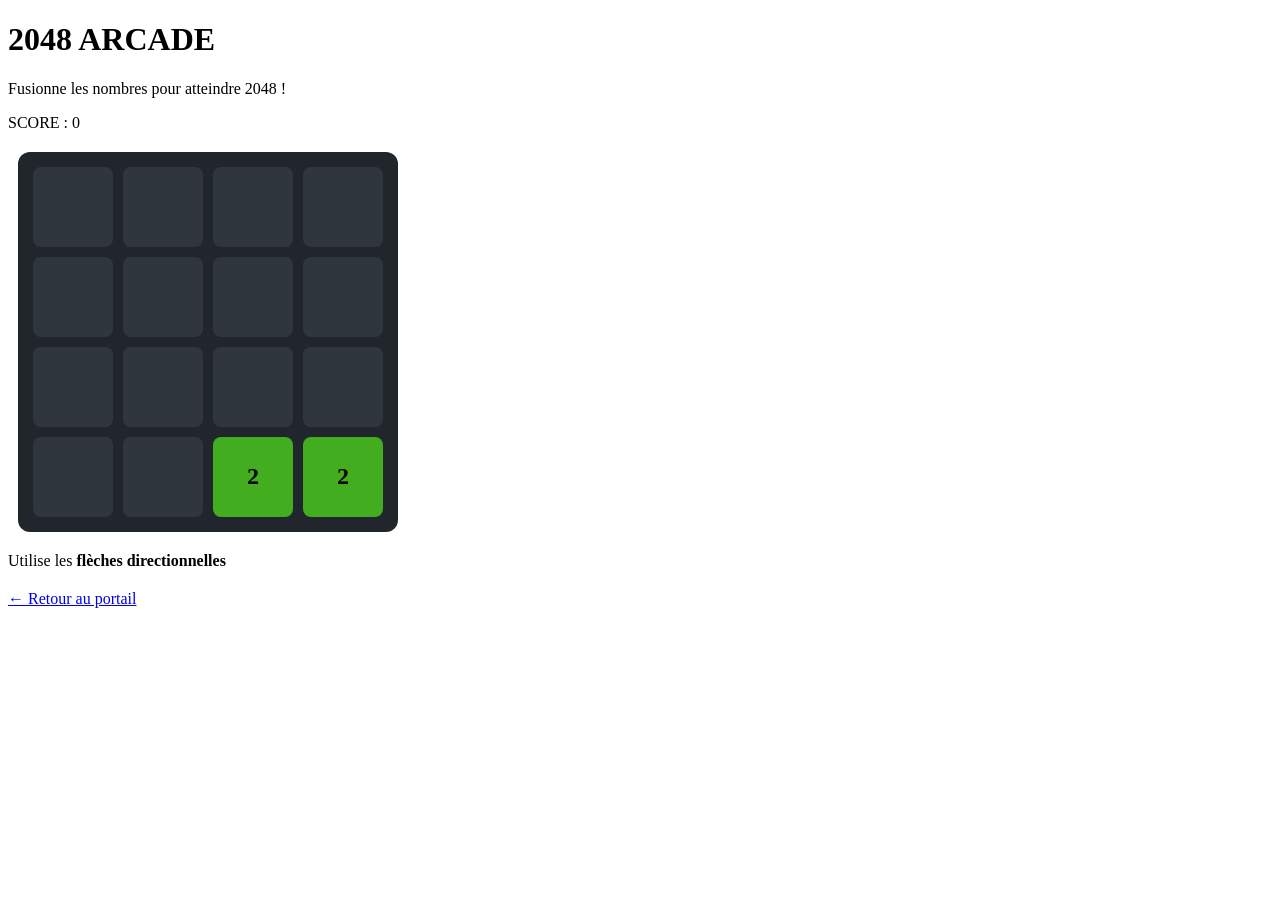
==== files/2048.html @ 58867b8a "fix: retire le tfstate du suivi git" ====
<!DOCTYPE html>
<html lang="fr">
<head>
    <meta charset="UTF-8">
    <title>2048 Arcade</title>
    <link rel="stylesheet" href="styles.css">
</head>
<body>
    <div class="portal-container">
        <h1>2048 ARCADE</h1>
        <p class="subtitle">Fusionne les nombres pour atteindre 2048 !</p>
        <div class="card-game" style="max-width: 400px;">
            <div class="game-header">
                <span>SCORE : <span id="score">0</span></span>
            </div>
            <div class="grid-2048" id="grid-2048"></div>
            <p class="controls-hint">Utilise les <strong>flèches directionnelles</strong></p>
        </div>
        <div style="margin-top: 20px;">
            <a href="index.html" class="btn">← Retour au portail</a>
        </div>
    </div>
    <script src="2048.js"></script>
</body>
</html>
---- files/styles.css ----
/* --- Styles additionnels pour les nouveaux jeux --- */

.morpion-grid, .p4-grid {
    display: grid;
    gap: 10px;
    background-color: #21262d;
    padding: 15px;
    border-radius: 12px;
    border: 2px solid var(--border-color);
    margin: 20px auto;
    width: fit-content;
}

.morpion-grid {
    grid-template-columns: repeat(3, 80px);
    grid-template-rows: repeat(3, 80px);
}

.morpion-cell, .p4-cell {
    background-color: var(--card-bg);
    border: 1px solid var(--border-color);
    border-radius: 8px;
    font-size: 2.5rem;
    font-weight: bold;
    display: flex;
    align-items: center;
    justify-content: center;
    cursor: pointer;
    transition: background 0.2s, transform 0.1s;
    color: var(--text-color);
}

.morpion-cell:hover, .p4-cell:hover {
    background-color: #30363d;
    transform: scale(1.03);
}

.p4-grid {
    grid-template-columns: repeat(7, 50px);
    grid-template-rows: repeat(6, 50px);
}

.p4-cell {
    border-radius: 50%;
    width: 50px;
    height: 50px;
    font-size: 0;
}

/* Grille 2048 */
.grid-2048 {
    display: grid;
    grid-template-columns: repeat(4, 80px);
    grid-template-rows: repeat(4, 80px);
    gap: 10px;
    background-color: #21262d;
    padding: 15px;
    border-radius: 12px;
    border: 2px solid var(--border-color);
    margin: 20px auto;
    width: fit-content;
}

.tile-2048 {
    width: 80px;
    height: 80px;
    background-color: #30363d;
    border-radius: 8px;
    display: flex;
    align-items: center;
    justify-content: center;
    font-size: 1.5rem;
    font-weight: bold;
    color: var(--text-color);
}
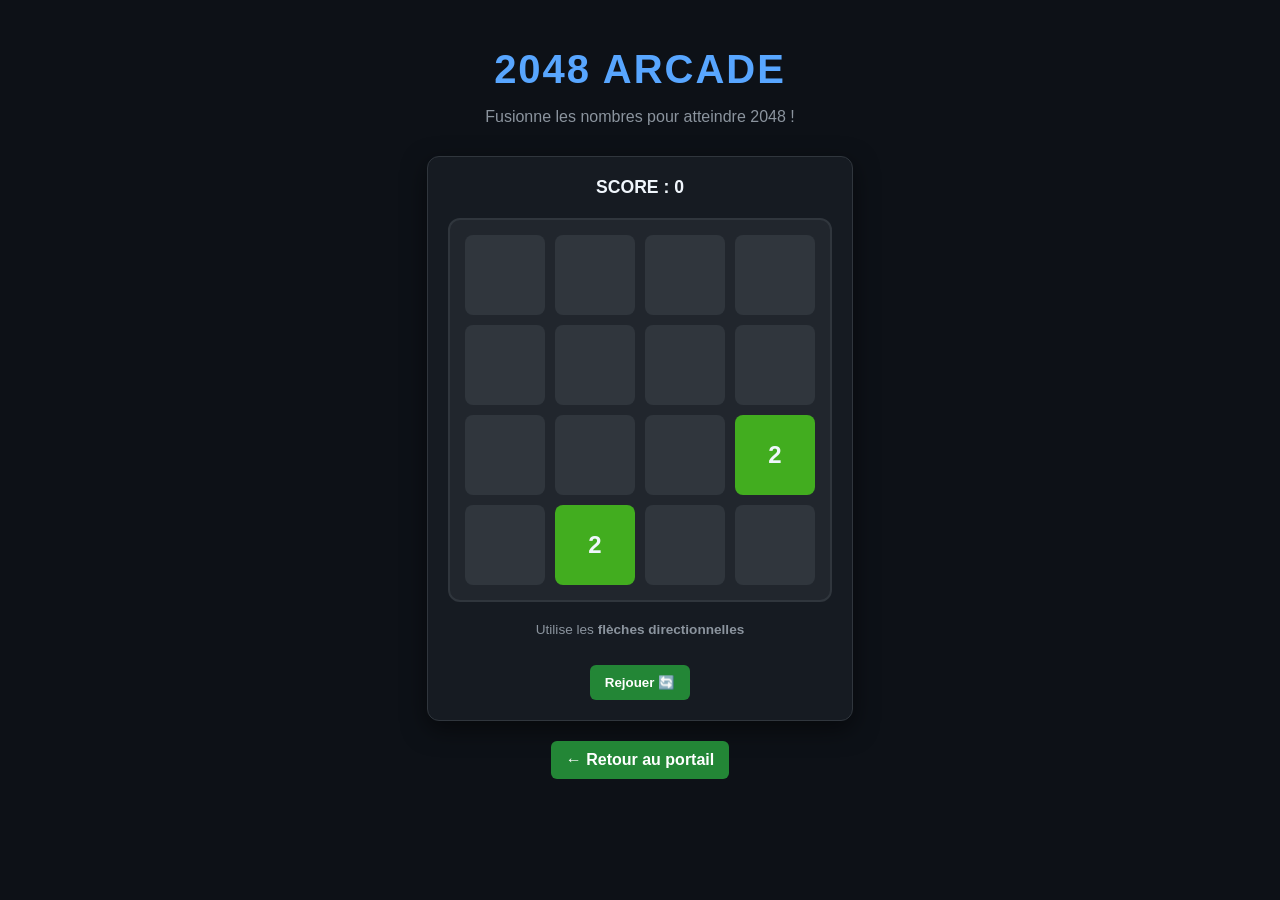
==== commit 3bd6be35: "fix: retire le tfstate du suivi git" ====
--- a/files/2048.html
+++ b/files/2048.html
@@ -15,6 +15,7 @@
             </div>
             <div class="grid-2048" id="grid-2048"></div>
             <p class="controls-hint">Utilise les <strong>flèches directionnelles</strong></p>
+            <button onclick="createBoard()" class="btn" style="margin-top: 15px;">Rejouer 🔄</button>
         </div>
         <div style="margin-top: 20px;">
             <a href="index.html" class="btn">← Retour au portail</a>
--- a/files/styles.css
+++ b/files/styles.css
@@ -1,5 +1,135 @@
-/* --- Styles additionnels pour les nouveaux jeux --- */
-
+:root {
+    --bg-color: #0d1117;
+    --card-bg: #161b22;
+    --text-color: #f0f6fc;
+    --text-secondary: #8b949e;
+    --accent-color: #58a6ff;
+    --border-color: #30363d;
+}
+
+body {
+    font-family: 'Segoe UI', Tahoma, Geneva, Verdana, sans-serif;
+    background-color: var(--bg-color);
+    color: var(--text-color);
+    margin: 0;
+    padding: 20px;
+    display: flex;
+    justify-content: center;
+}
+
+.portal-container {
+    max-width: 900px;
+    width: 100%;
+    text-align: center;
+}
+
+h1 {
+    font-size: 2.5rem;
+    margin-bottom: 5px;
+    color: var(--accent-color);
+    letter-spacing: 2px;
+}
+
+.subtitle {
+    color: var(--text-secondary);
+    margin-bottom: 30px;
+}
+
+.grid {
+    display: grid;
+    grid-template-columns: repeat(auto-fit, minmax(260px, 1fr));
+    gap: 20px;
+    text-align: left;
+}
+
+.card {
+    background-color: var(--card-bg);
+    border: 1px solid var(--border-color);
+    border-radius: 12px;
+    padding: 20px;
+    display: flex;
+    flex-direction: column;
+    justify-content: space-between;
+    transition: transform 0.2s, border-color 0.2s;
+}
+
+.card:hover {
+    transform: translateY(-4px);
+    border-color: var(--accent-color);
+}
+
+.card h3 {
+    margin-top: 0;
+    margin-bottom: 10px;
+}
+
+.card p {
+    color: var(--text-secondary);
+    font-size: 0.90rem;
+    margin-bottom: 20px;
+    line-height: 1.4;
+}
+
+.badge {
+    display: inline-block;
+    padding: 4px 8px;
+    font-size: 0.75rem;
+    font-weight: bold;
+    border-radius: 4px;
+    background: rgba(88, 166, 255, 0.1);
+    color: var(--accent-color);
+    border: 1px solid var(--accent-color);
+    margin-bottom: 12px;
+}
+
+.btn {
+    display: inline-block;
+    background-color: #238636;
+    color: white;
+    text-decoration: none;
+    text-align: center;
+    padding: 10px 15px;
+    border-radius: 6px;
+    font-weight: bold;
+    border: none;
+    cursor: pointer;
+    transition: background-color 0.2s;
+}
+
+.btn:hover {
+    background-color: #2ea043;
+}
+
+/* Styles communs pour les pages de jeux */
+.card-game {
+    background-color: var(--card-bg);
+    border: 1px solid var(--border-color);
+    border-radius: 12px;
+    padding: 20px;
+    margin: 0 auto;
+    width: fit-content;
+    box-shadow: 0 8px 24px rgba(0,0,0,0.5);
+}
+
+.game-header {
+    display: flex;
+    justify-content: space-around;
+    font-weight: bold;
+    margin-bottom: 15px;
+    font-size: 1.1rem;
+}
+
+.controls-hint {
+    color: var(--text-secondary);
+    font-size: 0.85rem;
+    margin-top: 15px;
+}
+
+.hidden {
+    display: none !important;
+}
+
+/* Grilles additionnelles (Morpion, Puissance 4, 2048) */
 .morpion-grid, .p4-grid {
     display: grid;
     gap: 10px;
@@ -47,7 +177,6 @@
     font-size: 0;
 }
 
-/* Grille 2048 */
 .grid-2048 {
     display: grid;
     grid-template-columns: repeat(4, 80px);
